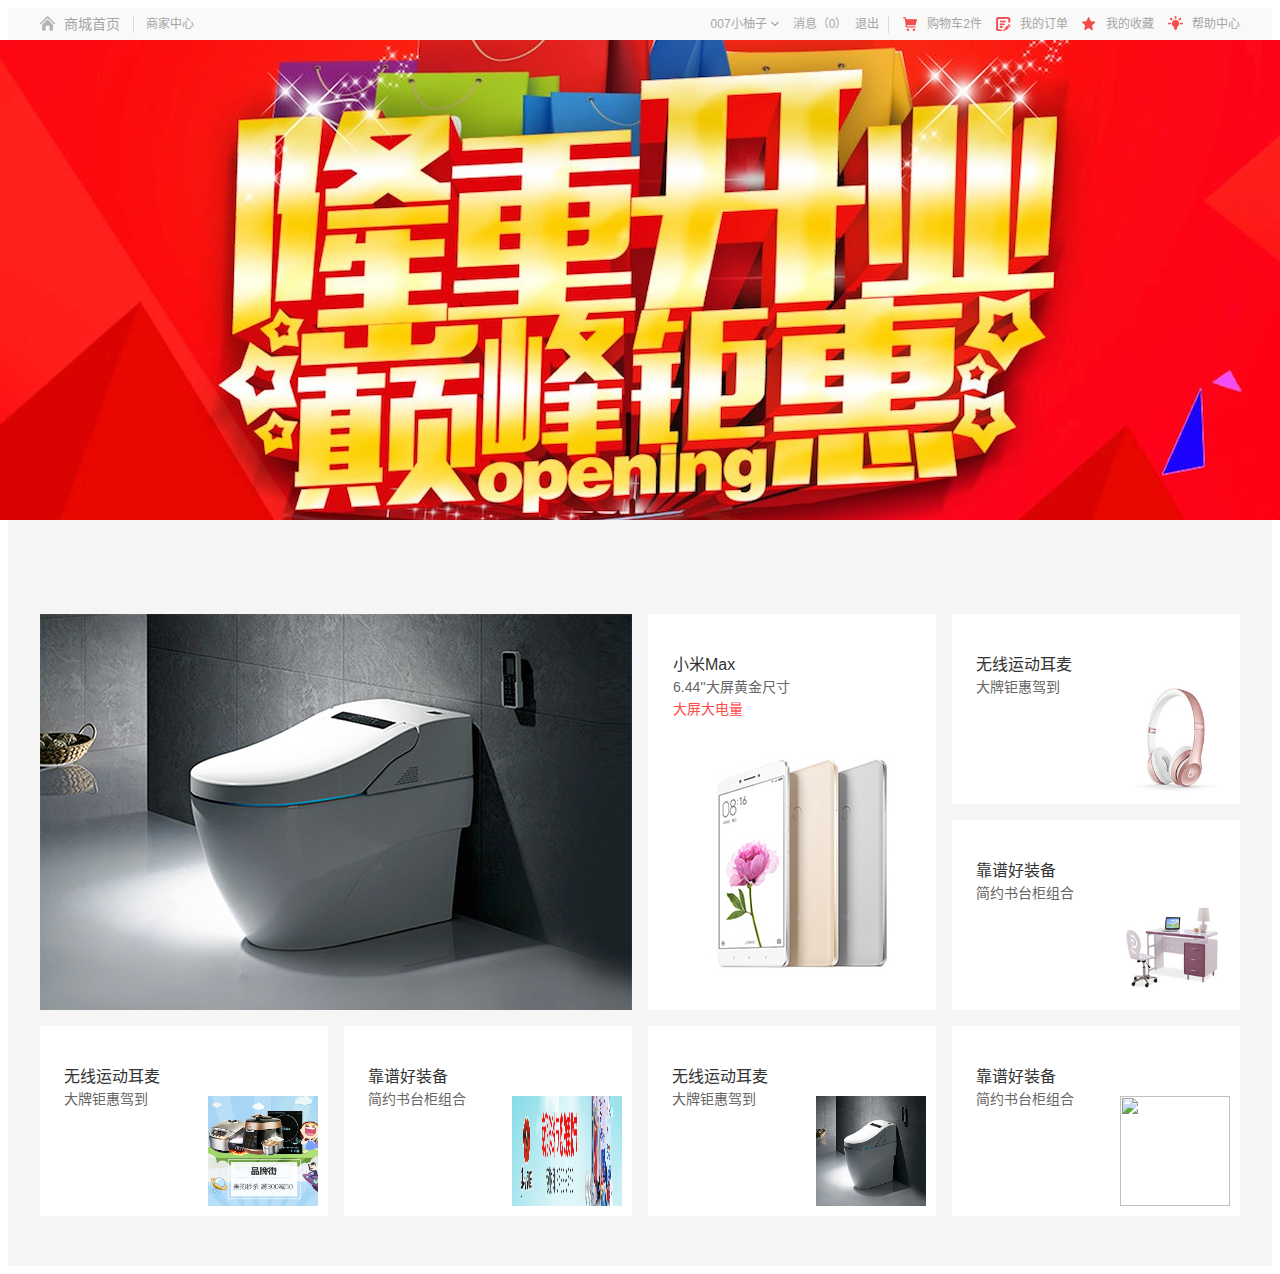
==== index.html @ a2994db1 "初次提交" ====
<!DOCTYPE html>
<html lang="zh-CN">
<head>
    <meta charset="UTF-8">
    <title>Title</title>
    <link href="css/index.css" rel="stylesheet"/>
    <link href="css/common.css" rel="stylesheet"/>
</head>
<body>
    <!--头部-->
    <div class="topper">
        <div class="wrapper">
            <div class="left-bar">
                <div class="back-home divider">
                    <em></em><a href="index.html">商城首页</a>
                </div>
                <div class="item"><a href="">商家中心</a></div>
            </div>
            <div class="right-bar">
                <div class="login-user sub-menu">
                    <a class="menu-hd" href="">007小柚子<em></em></a>
                    <div class="down">
                        <a href="">内容</a>
                        <a href="">内容</a>
                        <a href="">内容</a>
                    </div>
                </div>
                <div class="item"><a href="">消息（<span class="txt-theme">0</span>）</a></div>
                <div class="logout divider"><a href="">退出</a></div>
                <span class=""></span>
                <div class="cart"><em></em><a href="">购物车<span class="txt-theme">2</span>件</a></div>
                <div class="order"><em></em><a href="">我的订单</a></div>
                <div class="fav"><em></em><a href="">我的收藏</a></div>
                <div class="help"><em></em><a href="">帮助中心</a></div>
            </div>
        </div>
    </div>



    <!--logo-->
<!--    <div class="header">-->
<!--        <a href="" class="logo" >-->
<!--            <img src="img/general/logo.png" alt="" />-->
<!--        </a>-->
<!--    </div>-->

    <!-- 导航栏 -->
<!--    <div class="nav">-->
<!--        <a href="">首页</a>-->
<!--        <a href="">服装</a>-->
<!--        <a href="">电子产品</a>-->
<!--        <a href="">热卖</a>-->
<!--        <a href="">促销</a>-->
<!--    </div>-->

    <!--大图-->
    <div class="home-full-banner">
        <a href="" class="item"><img src="img/general/img1.png" alt="" /></a>
    </div>

    <!-- 限时抢购 -->
    <div class="gray-box">
        <div class="wrapper">
            <div class="flash-sale-section">
                <div class="section-hd">
<!--                    <div class="title">限时抢购</div>-->
                </div>
                <div class="flash-sale clearfix">
                    <div class="grid grid-b">
                        <a href="details.html"><img src="img/show/img1.jpg" alt="" /></a>
                    </div>
                    <div class="grid grid-m">
                        <a href="details.html">
                            <div class="inner-text">
                                <div class="tit">小米Max</div>
                                <div class="stit">6.44''大屏黄金尺寸</div>
                                <div class="info">大屏大电量</div>
                            </div>
                            <img src="img/show/img2.jpg" alt="" />
                        </a>
                    </div>
                    <div class="grid grid-s">
                        <a href="details.html">
                            <div class="inner-text">
                                <div class="tit">无线运动耳麦</div>
                                <div class="stit">大牌钜惠驾到</div>
                            </div>
                            <img src="img/show/img3.jpg" alt="" />
                        </a>
                    </div>
                    <div class="grid grid-s">
                        <a href="goods-detail.html">
                            <div class="inner-text">
                                <div class="tit">靠谱好装备</div>
                                <div class="stit">简约书台柜组合</div>
                            </div>
                            <img src="img/show/img4.jpg" alt="" />
                        </a>
                    </div>
                    <div class="grid grid-s">
                        <a href="goods-detail.html">
                            <div class="inner-text">
                                <div class="tit">无线运动耳麦</div>
                                <div class="stit">大牌钜惠驾到</div>
                            </div>
                            <img src="img/show/img5.jpg" alt="" />
                        </a>
                    </div>
                    <div class="grid grid-s">
                        <a href="goods-detail.html">
                            <div class="inner-text">
                                <div class="tit">靠谱好装备</div>
                                <div class="stit">简约书台柜组合</div>
                            </div>
                            <img src="img/show/img6.jpg" alt="" />
                        </a>
                    </div>
                    <div class="grid grid-s">
                        <a href="goods-detail.html">
                            <div class="inner-text">
                                <div class="tit">无线运动耳麦</div>
                                <div class="stit">大牌钜惠驾到</div>
                            </div>
                            <img src="img/show/img1.jpg" alt="" />
                        </a>
                    </div>
                    <div class="grid grid-s">
                        <a href="goods-detail.html">
                            <div class="inner-text">
                                <div class="tit">靠谱好装备</div>
                                <div class="stit">简约书台柜组合</div>
                            </div>
                            <img src="uploads/20.jpg" alt="" />
                        </a>
                    </div>
                </div>
            </div>
        </div>
    </div>

</body>
</html>
---- css/index.css ----
.gray-box { background-color: #f5f5f5; }
.flash-sale { margin: 0 0 -16px -16px; }
.flash-sale-section { padding-bottom: 50px; }
.flash-sale .grid { position: relative; float: left; -webkit-box-sizing: border-box; -moz-box-sizing: border-box; box-sizing: border-box; margin: 0 0 16px 16px; overflow: hidden; line-height: 22px; background-color: #fff; }
.flash-sale .grid-b { width: 592px; height: 396px; background: transparent; }
.flash-sale .grid-b img { display: block; -webkit-transition: transform 0.5s; transition: transform 0.5s; -webkit-perspective: 1000; perspective: 1000; -webkit-backface-visibility: hidden; backface-visibility: hidden; }
.flash-sale .grid-b:hover img { -webkit-transform: scale(1.1); transform: scale(1.1); }
.flash-sale .grid-m { width: 288px; height: 396px; padding: 40px 25px; }
.flash-sale .grid-m img { width: 240px; height: 240px; bottom: 20px; right: 10px; }
.flash-sale .grid-s { padding: 40px 120px 0 24px; width: 288px; height: 190px; }
.flash-sale .grid-s img { width: 110px; height: 110px; bottom: 10px; right: 10px; }
.flash-sale .grid-m img, .flash-sale .grid-s img { position: absolute; -webkit-transition: all 0.3s ease-in-out; transition: all 0.3s ease-in-out; }
.flash-sale .grid-m:hover img, .flash-sale .grid-s:hover img { -webkit-transform: translateX(-5px); transform: translateX(-5px); }
.flash-sale .inner-text { position: relative; z-index: 1; }
.flash-sale .tit { font-size: 16px; color: #333; }
.flash-sale .stit { color: #666; }
.flash-sale .info { color: #ff4d4d; }

.header { position: relative; height: 68px; z-index: 110; }
.header .logo { float: left; margin-top: 22px; }

/*.nav { position: relative; height: 48px; line-height: 44px; }*/
/*.nav-box { background-color: #fff; border-bottom: 2px solid #f52f3e; }*/
/*.nav-ul { float: left; }*/
/*.nav-ul > li { float: left; }*/
/*.nav-ul > li > a { padding: 0 32px; display: block; font-size: 16px; }*/
/*.nav-ul > li > a:hover { color: #f52f3e; }*/

.home-full-banner { position: relative; height: 480px; }
.home-full-banner .item { position: relative; display: block; height: 480px; -webkit-transform: translateZ(0); transform: translateZ(0); }
.home-full-banner .item img { position: absolute; top: 0; left: 50%; margin-left: -960px; width: 1920px; height: 480px; }

.section-hd { position: relative; margin: 35px 0 15px; height: 44px; line-height: 44px; }
.section-hd .title { padding-left: 4px; font-size: 24px; }
---- css/common.css ----
body { min-width: 1260px; font-size: 14px; line-height: 1.715; font-family: "Helvetica Neue", Helvetica, STHeiTi, "Microsoft YaHei", "微软雅黑", SimSun, sans-serif; color: #666; }
a {  text-decoration:none;}

/*头部样式*/
.topper { height: 32px; line-height: 32px; font-size: 12px; color: #a5a5a5; background-color: #f9f9f9; }
.topper a { color: inherit; }
.topper a:hover { color: #f34e4e; }
.topper .left-bar { float: left; }
.topper .right-bar { float: right; }
.topper .item { float: left; padding: 0 8px; }
.topper .divider { position: relative; }
.topper .divider:after { position: absolute; right: 0; top: 8px; content: ''; height: 17px; border-left: 1px solid #d9d9d9; }
.topper .back-home { float: left; padding-right: 14px; margin-right: 4px; font-size: 14px; }
.topper .back-home em { padding: 1px 12px; background: url(../img/icon/topper.png) no-repeat 0 1px; }
.topper .sub-menu { position: relative; z-index: 300; float: left; height: 32px; margin: 0 -1px; border-left: 1px solid transparent; border-right: 1px solid transparent; }
.topper .sub-menu .menu-hd { display: block; padding: 0 6px; }
.topper .sub-menu .menu-hd em { margin-left: 4px; padding: 0 4px; background: url(../img/icon/topper.png) no-repeat -322px 5px; }
.topper .sub-menu .down { display: none; position: absolute; top: 32px; left: -1px; width: 100%; line-height: 22px; background-color: #fff; padding: 5px 6px; border: 1px solid #dedede; }
.topper .sub-menu .down a { padding: 0 5px; display: block; }
.topper .sub-menu .down a:hover { background-color: #eee; }
.topper .sub-menu:hover { background-color: #fff; border-color: #dedede; }
.topper .sub-menu:hover .menu-hd { position: relative; z-index: 2; height: 33px; background-color: #fff; }
.topper .sub-menu:hover .down { display: block; }
.topper .logout { float: left; padding-right: 10px; }
.topper .cart, .topper .order, .topper .fav, .topper .help { float: left; padding-left: 14px; }
.topper .cart em, .topper .order em, .topper .fav em, .topper .help em { padding: 1px 12px; background: url(../img/icon/topper.png) no-repeat; }
.topper .cart em { background-position: -65px 1px; }
.topper .order em { background-position: -129px 1px; }
.topper .fav em { background-position: -194px 1px; }
.topper .help em { background-position: -257px 0; }

.nav { position: relative; height: 38px; line-height: 38px; }
.nav a{ font-size: large; color: #333333;margin: 10px}
.clearfix, .row, .ui-tabs, .wrapper, .shop-nav-rec { zoom: 1; }
.clearfix:before, .row:before, .ui-tabs:before, .wrapper:before, .shop-nav-rec:before, .clearfix:after, .row:after, .ui-tabs:after, .wrapper:after, .shop-nav-rec:after { content: ''; display: table; }
.clearfix:after, .row:after, .ui-tabs:after, .wrapper:after, .shop-nav-rec:after { clear: both; }
.wrapper { -webkit-box-sizing: border-box; -moz-box-sizing: border-box; box-sizing: border-box; width: 1200px; margin-left: auto; margin-right: auto; }
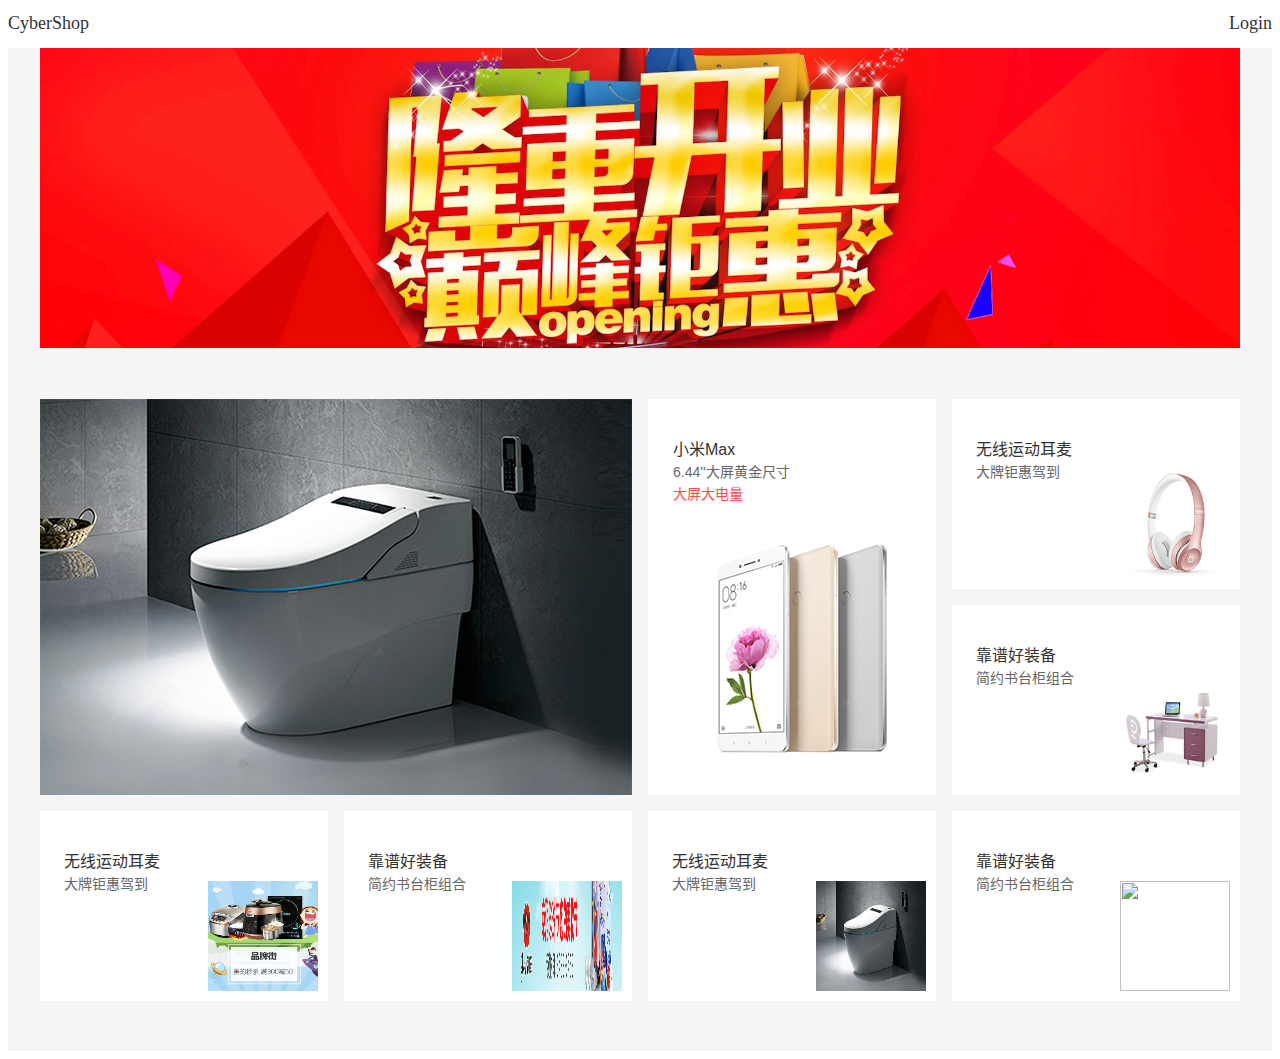
==== commit 8a657c17: "no message" ====
--- a/index.html
+++ b/index.html
@@ -7,65 +7,46 @@
     <link href="css/common.css" rel="stylesheet"/>
 </head>
 <body>
+
     <!--头部-->
-    <div class="topper">
-        <div class="wrapper">
-            <div class="left-bar">
-                <div class="back-home divider">
-                    <em></em><a href="index.html">商城首页</a>
-                </div>
-                <div class="item"><a href="">商家中心</a></div>
+    <div class="top">
+        <div class="logo">
+            <a href="index.html">CyberShop</a>
+        </div>
+        <div class="user">
+            <a href="login.html">Login</a>
+        </div>
+        <div id="online">
+            <div id="logoff">
+
             </div>
-            <div class="right-bar">
-                <div class="login-user sub-menu">
-                    <a class="menu-hd" href="">007小柚子<em></em></a>
-                    <div class="down">
-                        <a href="">内容</a>
-                        <a href="">内容</a>
-                        <a href="">内容</a>
-                    </div>
-                </div>
-                <div class="item"><a href="">消息（<span class="txt-theme">0</span>）</a></div>
-                <div class="logout divider"><a href="">退出</a></div>
-                <span class=""></span>
-                <div class="cart"><em></em><a href="">购物车<span class="txt-theme">2</span>件</a></div>
-                <div class="order"><em></em><a href="">我的订单</a></div>
-                <div class="fav"><em></em><a href="">我的收藏</a></div>
-                <div class="help"><em></em><a href="">帮助中心</a></div>
+            <div id="cart">
+
+            </div>
+            <div id="order">
+
             </div>
         </div>
     </div>
 
-
-
-    <!--logo-->
-<!--    <div class="header">-->
-<!--        <a href="" class="logo" >-->
-<!--            <img src="img/general/logo.png" alt="" />-->
-<!--        </a>-->
-<!--    </div>-->
-
-    <!-- 导航栏 -->
-<!--    <div class="nav">-->
-<!--        <a href="">首页</a>-->
-<!--        <a href="">服装</a>-->
-<!--        <a href="">电子产品</a>-->
-<!--        <a href="">热卖</a>-->
-<!--        <a href="">促销</a>-->
+    <!--大图-->
+<!--    <div class="home-full-banner">-->
+<!--        <a href="" class="item"><img src="img/general/img1.jpg" alt="" /></a>-->
 <!--    </div>-->
 
     <!--大图-->
-    <div class="home-full-banner">
-        <a href="" class="item"><img src="img/general/img1.png" alt="" /></a>
+    <div class="container">
+        <div class="image">
+            <img src="img/general/img1.png" alt="图片没了嗷"/>
+        </div>
     </div>
 
-    <!-- 限时抢购 -->
-    <div class="gray-box">
+    <!-- 商品 -->
+    <div class="container">
         <div class="wrapper">
             <div class="flash-sale-section">
-                <div class="section-hd">
-<!--                    <div class="title">限时抢购</div>-->
-                </div>
+                <div class="section"></div>
+
                 <div class="flash-sale clearfix">
                     <div class="grid grid-b">
                         <a href="details.html"><img src="img/show/img1.jpg" alt="" /></a>
--- a/css/index.css
+++ b/css/index.css
@@ -1,6 +1,10 @@
-.gray-box { background-color: #f5f5f5; }
+/*区域*/
+.container{background-color: #f5f5f5}
+.wrapper { -webkit-box-sizing: border-box; -moz-box-sizing: border-box; box-sizing: border-box; width: 1200px; margin-left: auto; margin-right: auto; }
+.flash-sale-section { padding-bottom: 50px; }
+
+
 .flash-sale { margin: 0 0 -16px -16px; }
-.flash-sale-section { padding-bottom: 50px; }
 .flash-sale .grid { position: relative; float: left; -webkit-box-sizing: border-box; -moz-box-sizing: border-box; box-sizing: border-box; margin: 0 0 16px 16px; overflow: hidden; line-height: 22px; background-color: #fff; }
 .flash-sale .grid-b { width: 592px; height: 396px; background: transparent; }
 .flash-sale .grid-b img { display: block; -webkit-transition: transform 0.5s; transition: transform 0.5s; -webkit-perspective: 1000; perspective: 1000; -webkit-backface-visibility: hidden; backface-visibility: hidden; }
@@ -16,19 +20,22 @@
 .flash-sale .stit { color: #666; }
 .flash-sale .info { color: #ff4d4d; }
 
-.header { position: relative; height: 68px; z-index: 110; }
-.header .logo { float: left; margin-top: 22px; }
-
-/*.nav { position: relative; height: 48px; line-height: 44px; }*/
-/*.nav-box { background-color: #fff; border-bottom: 2px solid #f52f3e; }*/
-/*.nav-ul { float: left; }*/
-/*.nav-ul > li { float: left; }*/
-/*.nav-ul > li > a { padding: 0 32px; display: block; font-size: 16px; }*/
-/*.nav-ul > li > a:hover { color: #f52f3e; }*/
 
 .home-full-banner { position: relative; height: 480px; }
 .home-full-banner .item { position: relative; display: block; height: 480px; -webkit-transform: translateZ(0); transform: translateZ(0); }
 .home-full-banner .item img { position: absolute; top: 0; left: 50%; margin-left: -960px; width: 1920px; height: 480px; }
 
-.section-hd { position: relative; margin: 35px 0 15px; height: 44px; line-height: 44px; }
-.section-hd .title { padding-left: 4px; font-size: 24px; }+/*顶部*/
+.top {font-size: 12px;height: 40px}
+.top .logo {float:left;}
+.top .logo a{font-family: Chalkboard, serif;font-size: large;color: #333333}
+.top .user {float:right;}
+.top .user a{font-family: Chalkboard, serif;font-size: large;color: #333333}
+
+/*图片*/
+.image {width: 1200px;margin: auto;}
+.image img{width: 1200px;}
+
+/*占位*/
+.section { position: relative; height: 44px; line-height: 44px; }
+
--- a/css/common.css
+++ b/css/common.css
@@ -35,4 +35,3 @@
 .clearfix, .row, .ui-tabs, .wrapper, .shop-nav-rec { zoom: 1; }
 .clearfix:before, .row:before, .ui-tabs:before, .wrapper:before, .shop-nav-rec:before, .clearfix:after, .row:after, .ui-tabs:after, .wrapper:after, .shop-nav-rec:after { content: ''; display: table; }
 .clearfix:after, .row:after, .ui-tabs:after, .wrapper:after, .shop-nav-rec:after { clear: both; }
-.wrapper { -webkit-box-sizing: border-box; -moz-box-sizing: border-box; box-sizing: border-box; width: 1200px; margin-left: auto; margin-right: auto; }
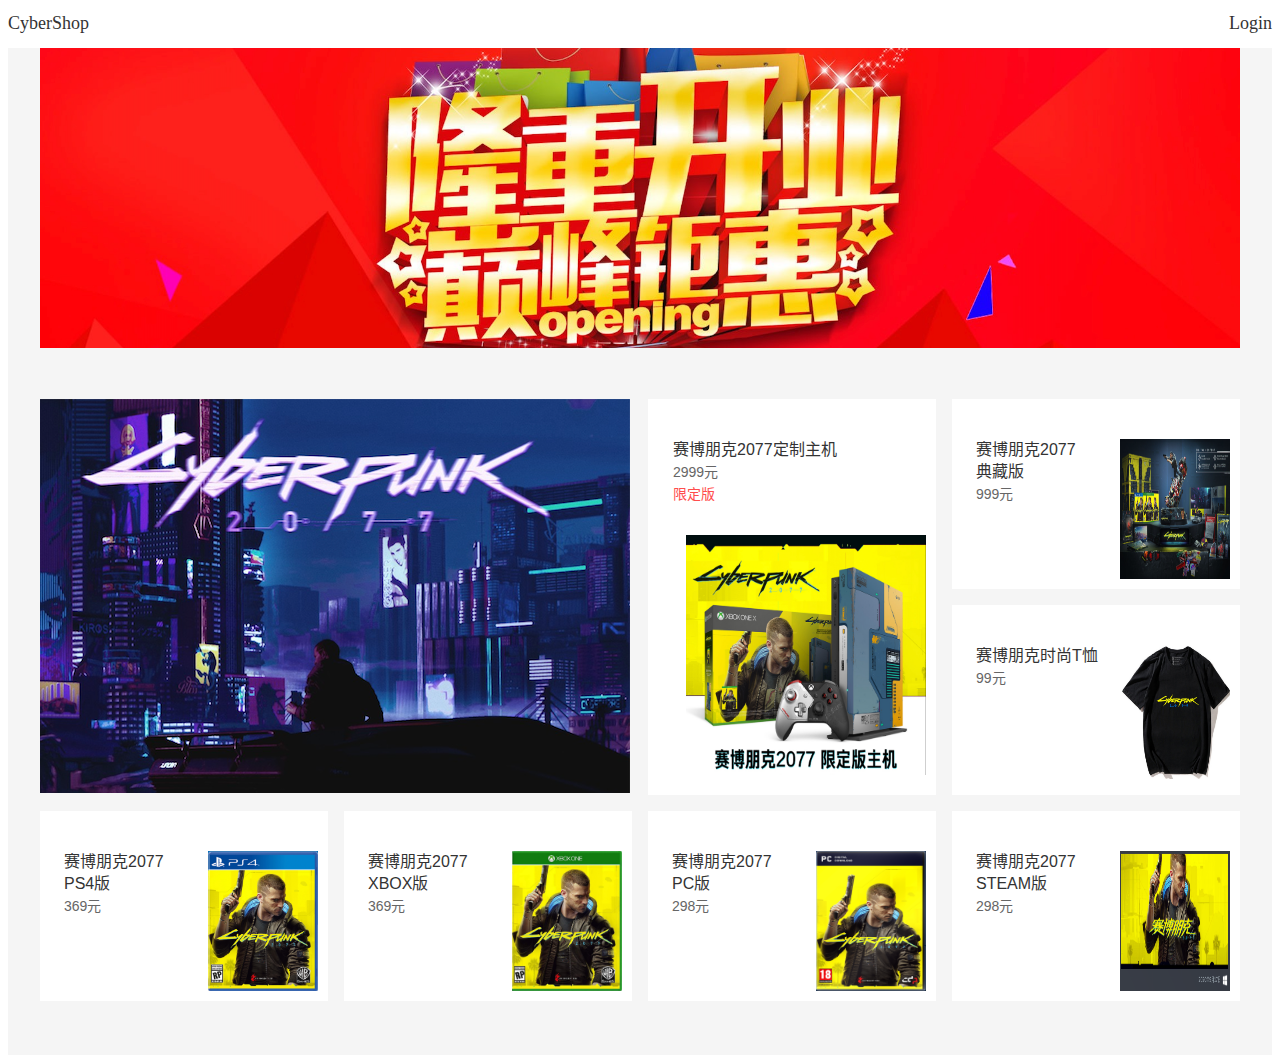
==== commit f3e7a8fd: "index页面完毕" ====
--- a/index.html
+++ b/index.html
@@ -30,11 +30,6 @@
     </div>
 
     <!--大图-->
-<!--    <div class="home-full-banner">-->
-<!--        <a href="" class="item"><img src="img/general/img1.jpg" alt="" /></a>-->
-<!--    </div>-->
-
-    <!--大图-->
     <div class="container">
         <div class="image">
             <img src="img/general/img1.png" alt="图片没了嗷"/>
@@ -44,77 +39,74 @@
     <!-- 商品 -->
     <div class="container">
         <div class="wrapper">
-            <div class="flash-sale-section">
-                <div class="section"></div>
-
-                <div class="flash-sale clearfix">
-                    <div class="grid grid-b">
-                        <a href="details.html"><img src="img/show/img1.jpg" alt="" /></a>
-                    </div>
-                    <div class="grid grid-m">
-                        <a href="details.html">
-                            <div class="inner-text">
-                                <div class="tit">小米Max</div>
-                                <div class="stit">6.44''大屏黄金尺寸</div>
-                                <div class="info">大屏大电量</div>
-                            </div>
-                            <img src="img/show/img2.jpg" alt="" />
-                        </a>
-                    </div>
-                    <div class="grid grid-s">
-                        <a href="details.html">
-                            <div class="inner-text">
-                                <div class="tit">无线运动耳麦</div>
-                                <div class="stit">大牌钜惠驾到</div>
-                            </div>
-                            <img src="img/show/img3.jpg" alt="" />
-                        </a>
-                    </div>
-                    <div class="grid grid-s">
-                        <a href="goods-detail.html">
-                            <div class="inner-text">
-                                <div class="tit">靠谱好装备</div>
-                                <div class="stit">简约书台柜组合</div>
-                            </div>
-                            <img src="img/show/img4.jpg" alt="" />
-                        </a>
-                    </div>
-                    <div class="grid grid-s">
-                        <a href="goods-detail.html">
-                            <div class="inner-text">
-                                <div class="tit">无线运动耳麦</div>
-                                <div class="stit">大牌钜惠驾到</div>
-                            </div>
-                            <img src="img/show/img5.jpg" alt="" />
-                        </a>
-                    </div>
-                    <div class="grid grid-s">
-                        <a href="goods-detail.html">
-                            <div class="inner-text">
-                                <div class="tit">靠谱好装备</div>
-                                <div class="stit">简约书台柜组合</div>
-                            </div>
-                            <img src="img/show/img6.jpg" alt="" />
-                        </a>
-                    </div>
-                    <div class="grid grid-s">
-                        <a href="goods-detail.html">
-                            <div class="inner-text">
-                                <div class="tit">无线运动耳麦</div>
-                                <div class="stit">大牌钜惠驾到</div>
-                            </div>
-                            <img src="img/show/img1.jpg" alt="" />
-                        </a>
-                    </div>
-                    <div class="grid grid-s">
-                        <a href="goods-detail.html">
-                            <div class="inner-text">
-                                <div class="tit">靠谱好装备</div>
-                                <div class="stit">简约书台柜组合</div>
-                            </div>
-                            <img src="uploads/20.jpg" alt="" />
-                        </a>
-                    </div>
+            <div class="section"></div>
+            <div class="product">
+                <div class="grid grid-b">
+                    <a href=""><img src="img/show/img1.png" alt="" /></a>
+                </div>
+                <div class="grid grid-m">
+                    <a href="details.html">
+                        <div class="inner-text">
+                            <div class="name">赛博朋克2077定制主机</div>
+                            <div class="price">2999元</div>
+                            <div class="info">限定版</div>
+                        </div>
+                        <img src="img/show/img2.png" alt="" />
+                    </a>
+                </div>
+                <div class="grid grid-s">
+                    <a href="details.html">
+                        <div class="inner-text">
+                            <div class="name">赛博朋克2077<br/>典藏版</div>
+                            <div class="price">999元</div>
+                        </div>
+                        <img src="img/show/img3.png" alt="" />
+                    </a>
+                </div>
+                <div class="grid grid-s">
+                    <a href="goods-detail.html">
+                        <div class="inner-text">
+                            <div class="name">赛博朋克时尚T恤</div>
+                            <div class="price">99元</div>
+                        </div>
+                        <img src="img/show/img4.png" alt="" />
+                    </a>
+                </div>
+                <div class="grid grid-s">
+                    <a href="goods-detail.html">
+                        <div class="inner-text">
+                            <div class="name">赛博朋克2077 <br/>PS4版</div>
+                            <div class="price">369元</div>
+                        </div>
+                        <img src="img/show/img5.png" alt="" />
+                    </a>
+                </div>
+                <div class="grid grid-s">
+                    <a href="goods-detail.html">
+                        <div class="inner-text">
+                            <div class="name">赛博朋克2077 <br/>XBOX版</div>
+                            <div class="price">369元</div>
+                        </div>
+                        <img src="img/show/img6.png" alt="" />
+                    </a>
+                </div>
+                <div class="grid grid-s">
+                    <a href="goods-detail.html">
+                        <div class="inner-text">
+                            <div class="name">赛博朋克2077 <br/>PC版</div>
+                            <div class="price">298元</div>
+                        </div>
+                        <img src="img/show/img7.png" alt="" />
+                    </a>
+                </div>
+                <div class="grid grid-s">
+                    <a href="goods-detail.html">
+                        <div class="inner-text">
+                            <div class="name">赛博朋克2077 <br/>STEAM版</div>
+                            <div class="price">298元</div>
+                        </div>
+                        <img src="img/show/img8.png" alt="" />
+                    </a>
                 </div>
             </div>
         </div>
--- a/css/index.css
+++ b/css/index.css
@@ -1,29 +1,6 @@
 /*区域*/
 .container{background-color: #f5f5f5}
-.wrapper { -webkit-box-sizing: border-box; -moz-box-sizing: border-box; box-sizing: border-box; width: 1200px; margin-left: auto; margin-right: auto; }
-.flash-sale-section { padding-bottom: 50px; }
-
-
-.flash-sale { margin: 0 0 -16px -16px; }
-.flash-sale .grid { position: relative; float: left; -webkit-box-sizing: border-box; -moz-box-sizing: border-box; box-sizing: border-box; margin: 0 0 16px 16px; overflow: hidden; line-height: 22px; background-color: #fff; }
-.flash-sale .grid-b { width: 592px; height: 396px; background: transparent; }
-.flash-sale .grid-b img { display: block; -webkit-transition: transform 0.5s; transition: transform 0.5s; -webkit-perspective: 1000; perspective: 1000; -webkit-backface-visibility: hidden; backface-visibility: hidden; }
-.flash-sale .grid-b:hover img { -webkit-transform: scale(1.1); transform: scale(1.1); }
-.flash-sale .grid-m { width: 288px; height: 396px; padding: 40px 25px; }
-.flash-sale .grid-m img { width: 240px; height: 240px; bottom: 20px; right: 10px; }
-.flash-sale .grid-s { padding: 40px 120px 0 24px; width: 288px; height: 190px; }
-.flash-sale .grid-s img { width: 110px; height: 110px; bottom: 10px; right: 10px; }
-.flash-sale .grid-m img, .flash-sale .grid-s img { position: absolute; -webkit-transition: all 0.3s ease-in-out; transition: all 0.3s ease-in-out; }
-.flash-sale .grid-m:hover img, .flash-sale .grid-s:hover img { -webkit-transform: translateX(-5px); transform: translateX(-5px); }
-.flash-sale .inner-text { position: relative; z-index: 1; }
-.flash-sale .tit { font-size: 16px; color: #333; }
-.flash-sale .stit { color: #666; }
-.flash-sale .info { color: #ff4d4d; }
-
-
-.home-full-banner { position: relative; height: 480px; }
-.home-full-banner .item { position: relative; display: block; height: 480px; -webkit-transform: translateZ(0); transform: translateZ(0); }
-.home-full-banner .item img { position: absolute; top: 0; left: 50%; margin-left: -960px; width: 1920px; height: 480px; }
+.wrapper { width: 1200px;margin: auto;height: 700px}
 
 /*顶部*/
 .top {font-size: 12px;height: 40px}
@@ -39,3 +16,19 @@
 /*占位*/
 .section { position: relative; height: 44px; line-height: 44px; }
 
+/*商品*/
+.product { margin: 0 0 -16px -16px; }
+.product .grid { position: relative; float: left; -webkit-box-sizing: border-box; -moz-box-sizing: border-box; box-sizing: border-box; margin: 0 0 16px 16px; overflow: hidden; line-height: 22px; background-color: #fff; }
+.product .grid-b { width: 592px; height: 396px; background: transparent; }
+.product .grid-b img { display: block; -webkit-transition: transform 0.5s; transition: transform 0.5s;  -webkit-backface-visibility: hidden; backface-visibility: hidden; }
+.product .grid-b:hover img { -webkit-transform: scale(1.1); transform: scale(1.1); }
+.product .grid-m { width: 288px; height: 396px; padding: 40px 25px; }
+.product .grid-m img { width: 240px; height: 240px; bottom: 20px; right: 10px; }
+.product .grid-s { padding: 40px 120px 0 24px; width: 288px; height: 190px; }
+.product .grid-s img { width: 110px; height: 140px; bottom: 10px; right: 10px; }
+.product .grid-m img, .product .grid-s img { position: absolute; -webkit-transition: all 0.3s ease-in-out; transition: all 0.3s ease-in-out; }
+.product .grid-m:hover img, .product .grid-s:hover img { -webkit-transform: translateX(-5px); transform: translateX(-5px); }
+.product .inner-text { position: relative; z-index: 1; }
+.product .name { font-size: 16px; color: #333; }
+.product .price { color: #666; }
+.product .info { color: #ff4d4d; }
--- a/css/common.css
+++ b/css/common.css
@@ -1,37 +1,2 @@
-
 body { min-width: 1260px; font-size: 14px; line-height: 1.715; font-family: "Helvetica Neue", Helvetica, STHeiTi, "Microsoft YaHei", "微软雅黑", SimSun, sans-serif; color: #666; }
 a {  text-decoration:none;}
-
-/*头部样式*/
-.topper { height: 32px; line-height: 32px; font-size: 12px; color: #a5a5a5; background-color: #f9f9f9; }
-.topper a { color: inherit; }
-.topper a:hover { color: #f34e4e; }
-.topper .left-bar { float: left; }
-.topper .right-bar { float: right; }
-.topper .item { float: left; padding: 0 8px; }
-.topper .divider { position: relative; }
-.topper .divider:after { position: absolute; right: 0; top: 8px; content: ''; height: 17px; border-left: 1px solid #d9d9d9; }
-.topper .back-home { float: left; padding-right: 14px; margin-right: 4px; font-size: 14px; }
-.topper .back-home em { padding: 1px 12px; background: url(../img/icon/topper.png) no-repeat 0 1px; }
-.topper .sub-menu { position: relative; z-index: 300; float: left; height: 32px; margin: 0 -1px; border-left: 1px solid transparent; border-right: 1px solid transparent; }
-.topper .sub-menu .menu-hd { display: block; padding: 0 6px; }
-.topper .sub-menu .menu-hd em { margin-left: 4px; padding: 0 4px; background: url(../img/icon/topper.png) no-repeat -322px 5px; }
-.topper .sub-menu .down { display: none; position: absolute; top: 32px; left: -1px; width: 100%; line-height: 22px; background-color: #fff; padding: 5px 6px; border: 1px solid #dedede; }
-.topper .sub-menu .down a { padding: 0 5px; display: block; }
-.topper .sub-menu .down a:hover { background-color: #eee; }
-.topper .sub-menu:hover { background-color: #fff; border-color: #dedede; }
-.topper .sub-menu:hover .menu-hd { position: relative; z-index: 2; height: 33px; background-color: #fff; }
-.topper .sub-menu:hover .down { display: block; }
-.topper .logout { float: left; padding-right: 10px; }
-.topper .cart, .topper .order, .topper .fav, .topper .help { float: left; padding-left: 14px; }
-.topper .cart em, .topper .order em, .topper .fav em, .topper .help em { padding: 1px 12px; background: url(../img/icon/topper.png) no-repeat; }
-.topper .cart em { background-position: -65px 1px; }
-.topper .order em { background-position: -129px 1px; }
-.topper .fav em { background-position: -194px 1px; }
-.topper .help em { background-position: -257px 0; }
-
-.nav { position: relative; height: 38px; line-height: 38px; }
-.nav a{ font-size: large; color: #333333;margin: 10px}
-.clearfix, .row, .ui-tabs, .wrapper, .shop-nav-rec { zoom: 1; }
-.clearfix:before, .row:before, .ui-tabs:before, .wrapper:before, .shop-nav-rec:before, .clearfix:after, .row:after, .ui-tabs:after, .wrapper:after, .shop-nav-rec:after { content: ''; display: table; }
-.clearfix:after, .row:after, .ui-tabs:after, .wrapper:after, .shop-nav-rec:after { clear: both; }
